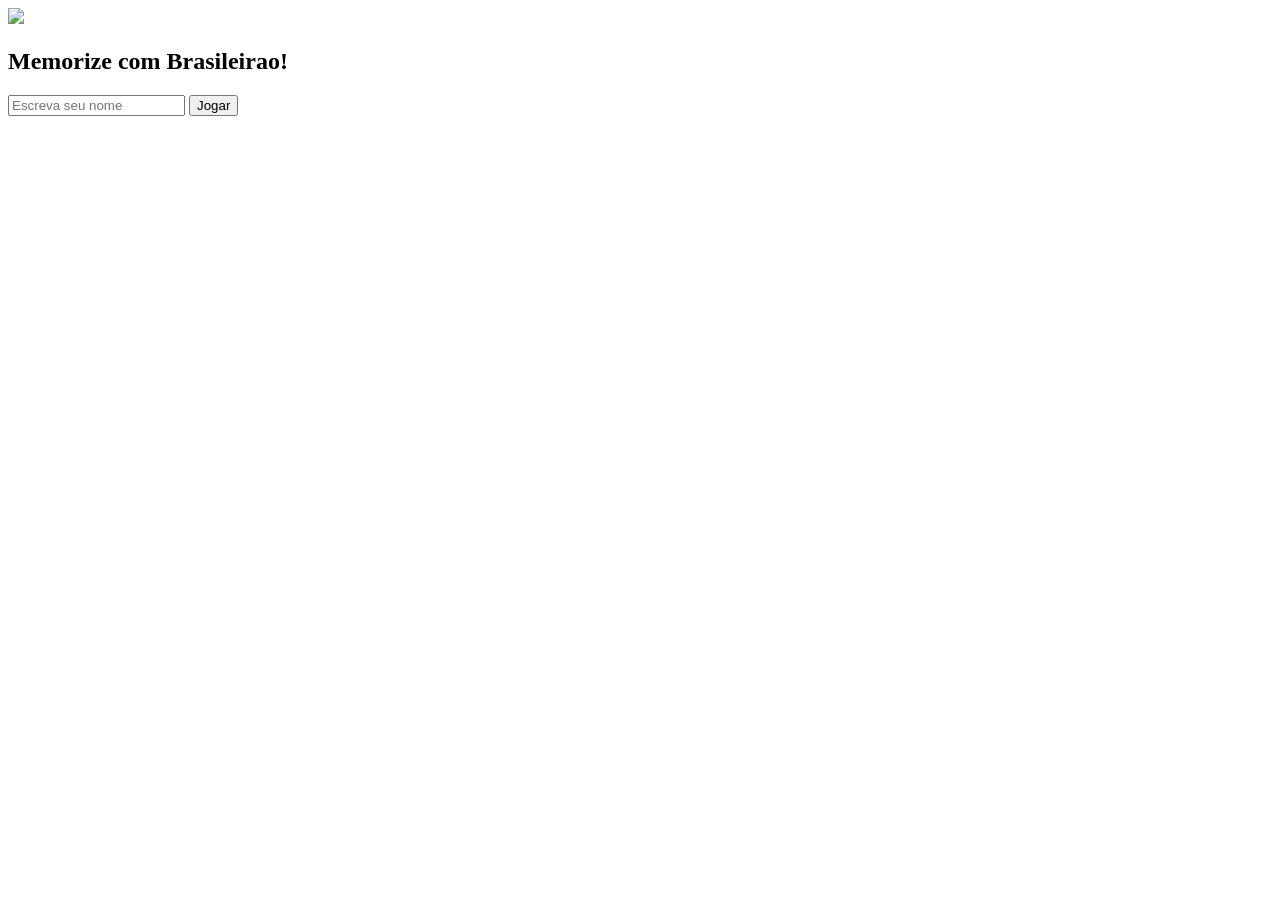
==== index.html @ e18f1c4f "teste disabled button off" ====
<!DOCTYPE html>
<html lang="pt-br">
<head>
    <meta charset="UTF-8">
    <meta name="viewport" content="width=device-width, initial-scale=1.0">

    <link rel="stylesheet" href="./css/reset.css">
    <link rel="stylesheet" href="./css/login.css">

    <script defer src="../js/login.js"></script>
    

    <title>Jogo da memoria - login</title>
</head>
<body>
    <form class="login_form">
        <div class="login_header">
            <img src="./assets/Brasileirao-removebg-preview.png" id="senac">
            <h2>Memorize com Brasileirao!</h2>
        </div>

        <input type="text" placeholder="Escreva seu nome" class="login_input">
        <button type="submit" class="login_button">Jogar</button>
    </form>

    <script defer src="../js/login.js"></script>
</body>
</html>
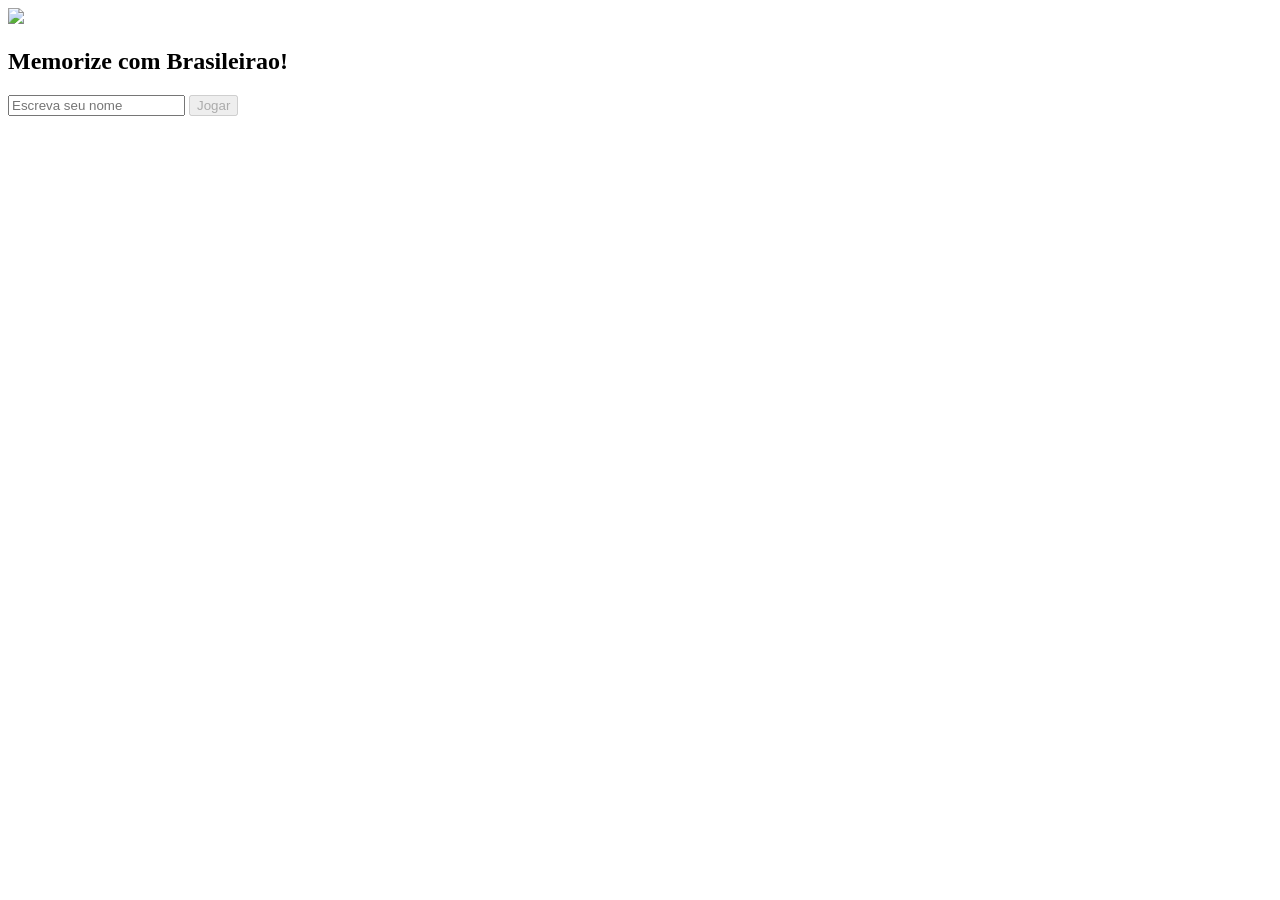
==== commit 784c3147: "commit teste" ====
--- a/index.html
+++ b/index.html
@@ -4,8 +4,8 @@
     <meta charset="UTF-8">
     <meta name="viewport" content="width=device-width, initial-scale=1.0">
 
-    <link rel="stylesheet" href="./css/reset.css">
-    <link rel="stylesheet" href="./css/login.css">
+    <link rel="stylesheet" href="../css/reset.css">
+    <link rel="stylesheet" href="../css/login.css">
 
     <script defer src="../js/login.js"></script>
     
@@ -15,14 +15,14 @@
 <body>
     <form class="login_form">
         <div class="login_header">
-            <img src="./assets/Brasileirao-removebg-preview.png" id="senac">
+            <img src="/assets/Brasileirao-removebg-preview.png" id="senac">
             <h2>Memorize com Brasileirao!</h2>
         </div>
 
         <input type="text" placeholder="Escreva seu nome" class="login_input">
-        <button type="submit" class="login_button">Jogar</button>
+        <button type="submit" class="login_button" disabled>Jogar</button>
     </form>
 
-    <script defer src="../js/login.js"></script>
+
 </body>
-</html>
+</html>
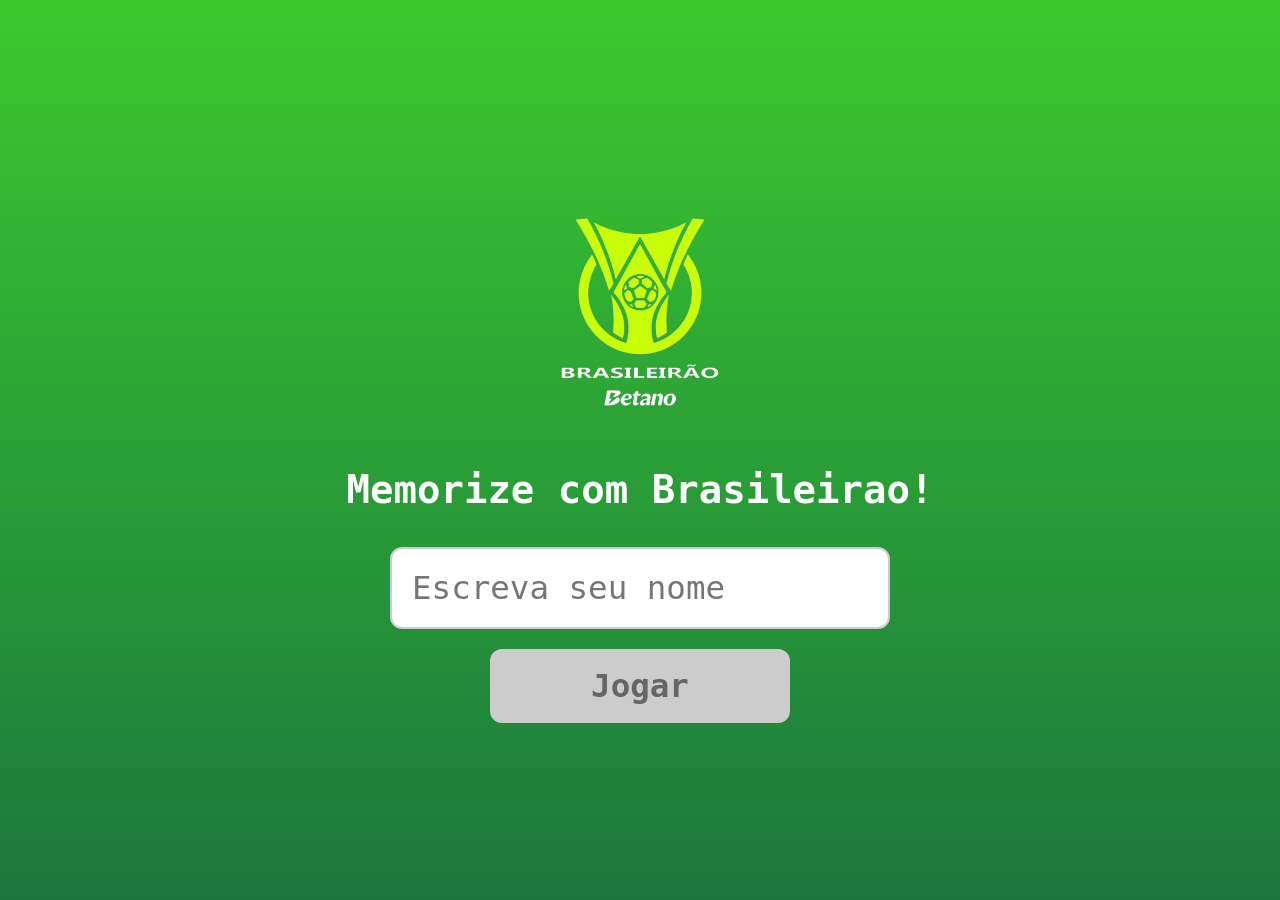
==== commit c677d68e: "teste de link 3" ====
--- a/index.html
+++ b/index.html
@@ -4,8 +4,8 @@
     <meta charset="UTF-8">
     <meta name="viewport" content="width=device-width, initial-scale=1.0">
 
-    <link rel="stylesheet" href="../css/reset.css">
-    <link rel="stylesheet" href="../css/login.css">
+    <link rel="stylesheet" href="./css/reset.css">
+    <link rel="stylesheet" href="./css/login.css">
 
     <script defer src="../js/login.js"></script>
     
@@ -15,7 +15,7 @@
 <body>
     <form class="login_form">
         <div class="login_header">
-            <img src="/assets/Brasileirao-removebg-preview.png" id="senac">
+            <img src="./assets/Brasileirao-removebg-preview.png" id="senac">
             <h2>Memorize com Brasileirao!</h2>
         </div>
 
@@ -23,6 +23,6 @@
         <button type="submit" class="login_button" disabled>Jogar</button>
     </form>
 
-
+    <script defer src="../js/login.js"></script>
 </body>
 </html>
--- a/css/login.css
+++ b/css/login.css
@@ -0,0 +1,85 @@
+body {
+    margin: 0;
+    padding: 0;
+    background-color: white;
+    font-family: sans-serif;
+    background: linear-gradient(#3bc92e , rgb(26, 119, 62));
+}
+
+.login_form {
+    display: flex;
+    flex-direction: column;
+    align-items: center;
+    justify-content: center;
+    height: 100vh;
+    padding: 20px;
+    box-sizing: border-box;
+}
+
+.login_header {
+    display: flex;
+    flex-direction: column;
+    align-items: center;
+    justify-content: center;
+    margin-bottom: 35px;
+    text-align: center;
+}
+.login_header h2 {
+    color: white;
+    font-size: 3em;
+}
+
+.login_header img {
+    width: 30vh;
+    height: auto;
+    margin-bottom: 20px;
+}
+
+.login_header h1 {
+    color: black;
+    font-size: 5em; 
+    margin: 0;
+    font-weight: bold;
+}
+
+.login_input {
+    border: 2px solid #ccc;
+    border-radius: 12px;
+    color: #333;
+    margin-bottom: 20px;
+    font-size: 2.5em; 
+    max-width: 500px; 
+    min-width: 500px;
+    padding: 20px;  
+    width: 100%;
+    outline: none;
+    transition: border-color 0.3s ease;
+    box-sizing: border-box;
+}
+
+.login_button {
+    background-color: burlywood;
+    padding: 18px;
+    border: none;
+    border-radius: 12px;
+    color: white;
+    font-size: 2.5em;
+    font-weight: bold;
+    max-width: 300px;
+    min-width: 250px;
+    width: 50%;
+    cursor: pointer;
+    transition: all 0.3s ease;
+}
+
+.login_button:not(:disabled):hover {
+    background-color: #c9a074;
+    transform: scale(1.02);
+}
+
+.login_button:disabled {
+    background-color: #cccccc;
+    color: #666666;
+    cursor: not-allowed;
+    transform: none;
+}
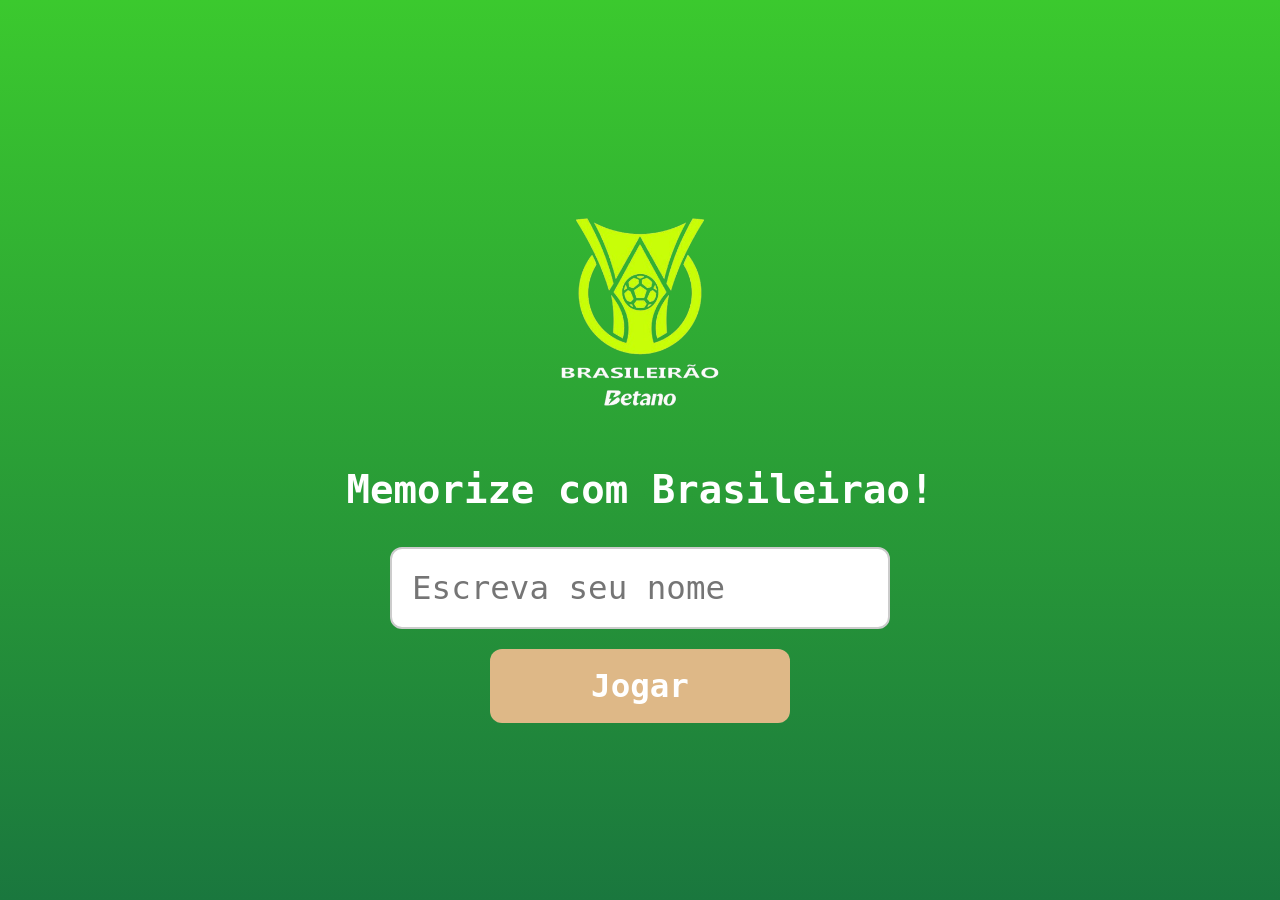
==== commit ca687824: "Merge branch 'main' of https://github.com/Aka-Marquin/Mesmerize_Brasileirao" ====
--- a/index.html
+++ b/index.html
@@ -20,9 +20,9 @@
         </div>
 
         <input type="text" placeholder="Escreva seu nome" class="login_input">
-        <button type="submit" class="login_button" disabled>Jogar</button>
+        <button type="submit" class="login_button">Jogar</button>
     </form>
 
-    <script defer src="../js/login.js"></script>
+    <script src="./js/login.js"></script>
 </body>
-</html>+</html>
